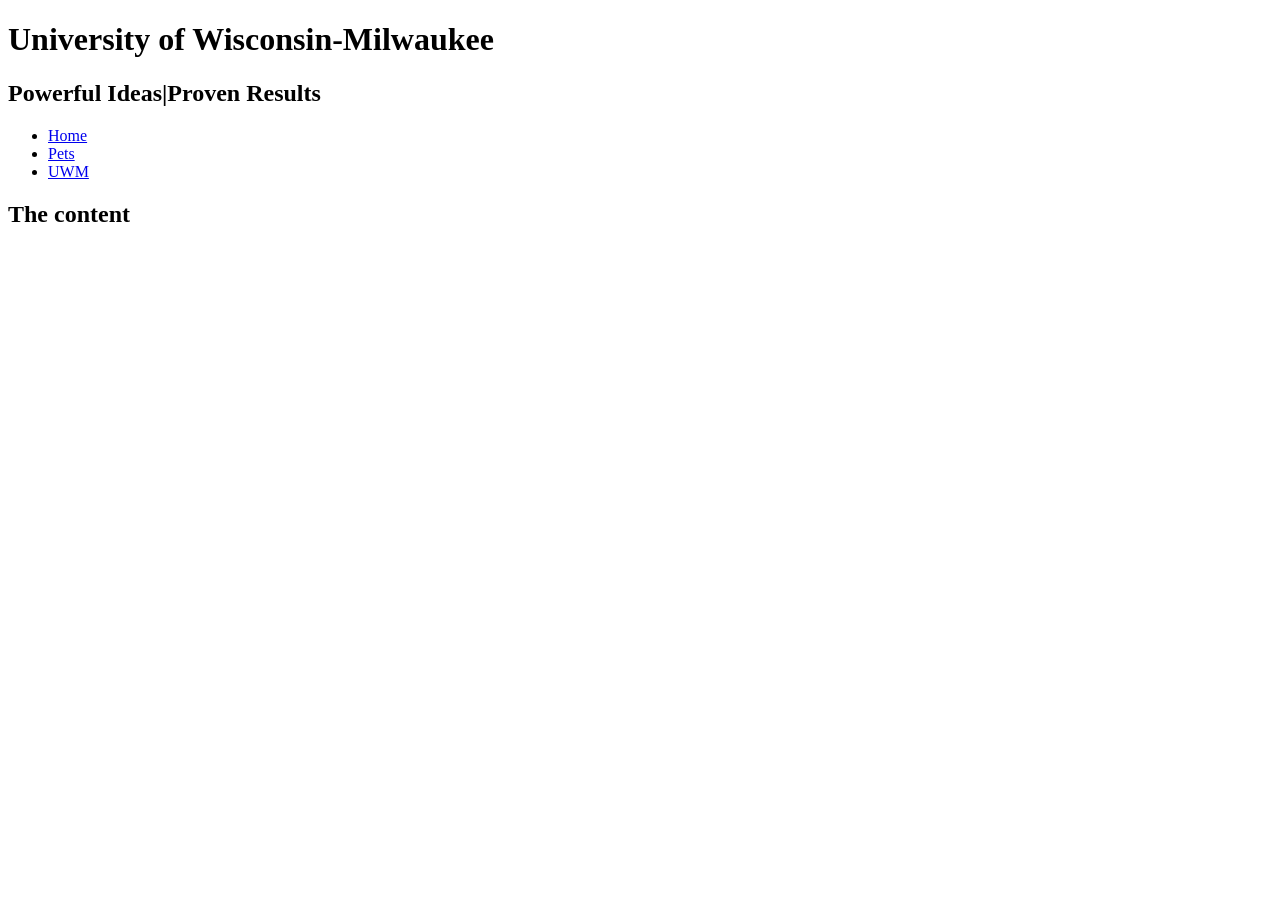
==== uwm.html @ 5b36518f "finished pets" ====
<!DOCTYPE html>
<html lang="en">
<head>
    <meta charset="UTF-8">
    <title>UWM</title>
</head>
<body>
    <header>
        <h1>University of Wisconsin-Milwaukee</h1>
        <h2>Powerful Ideas|Proven Results</h2>
        <nav>
            <ul>
                <li><a href="index.html">Home</a></li>
                <li><a href="pets.html">Pets</a></li>
                <li><a href="uwm.html">UWM</a></li>
            </ul>
        </nav>
    </header>
    <main>
        <h2>The content</h2>
    </main>
</body>
</html>
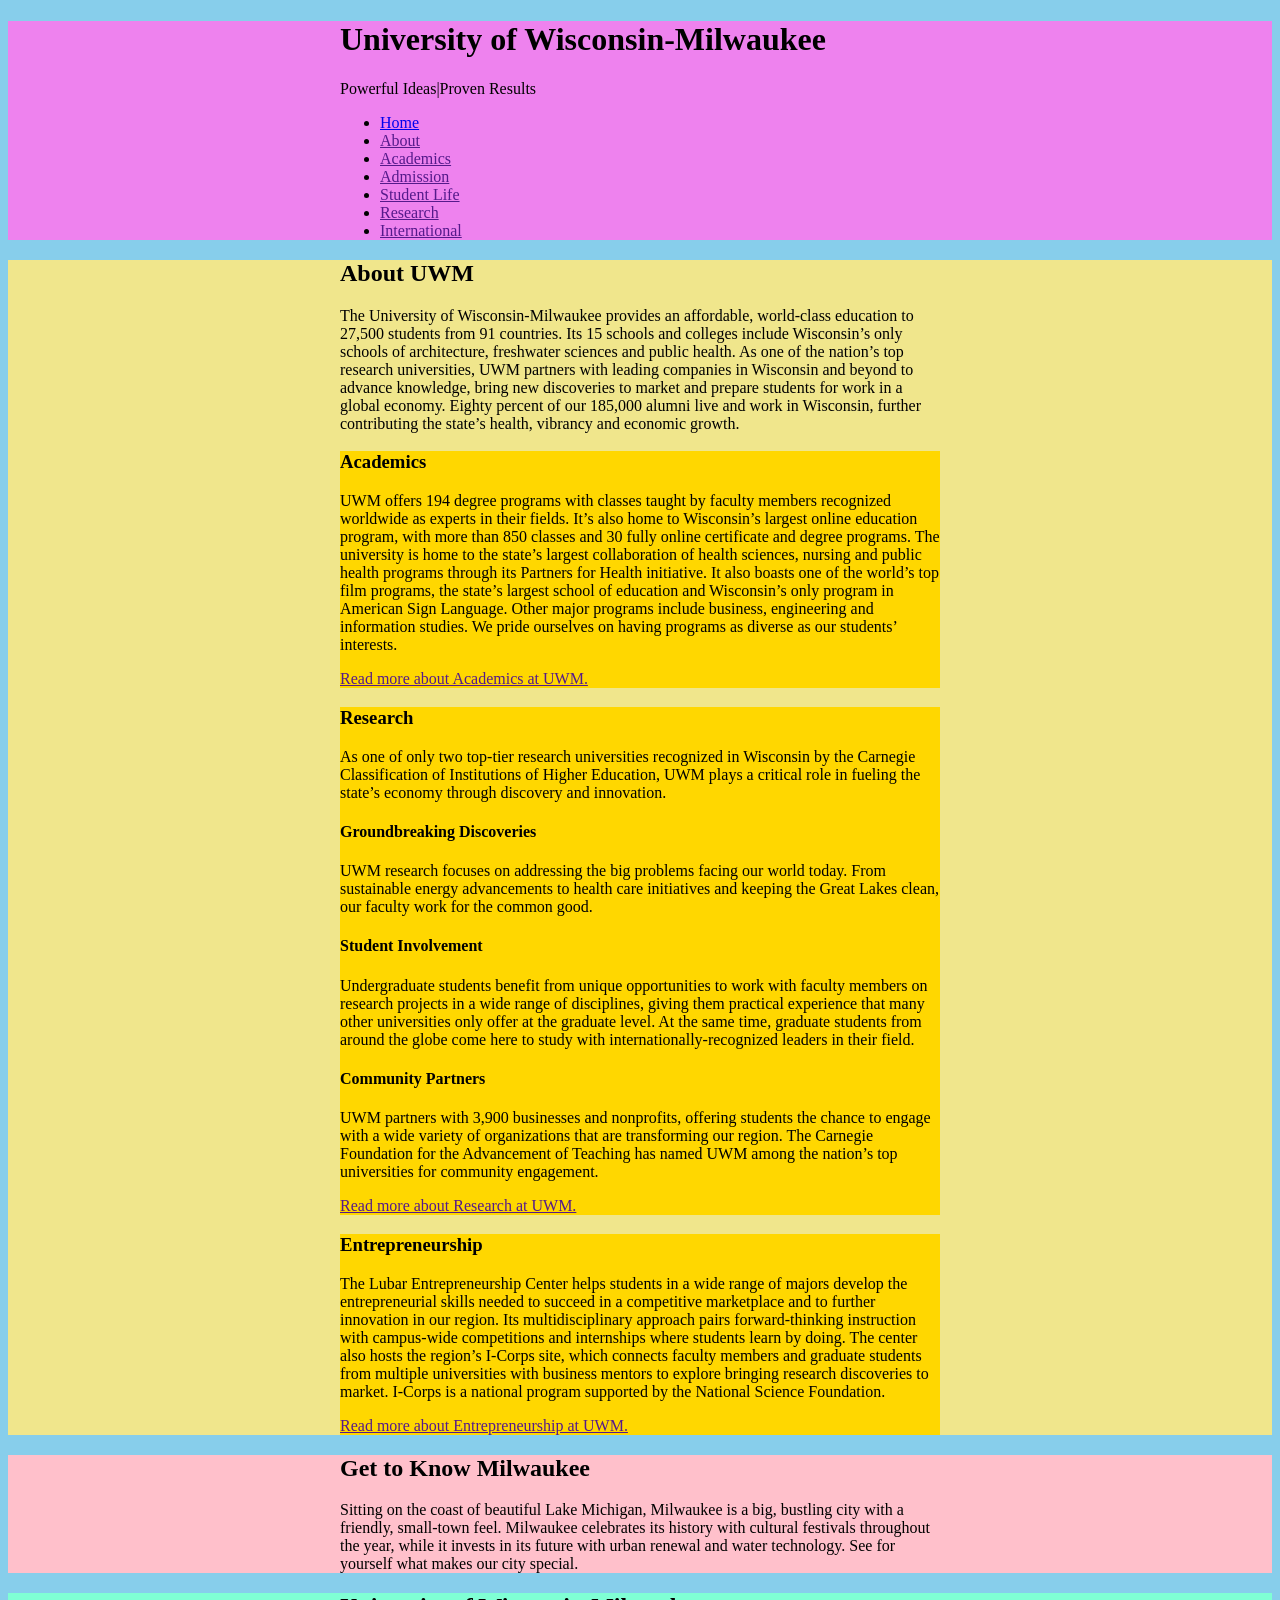
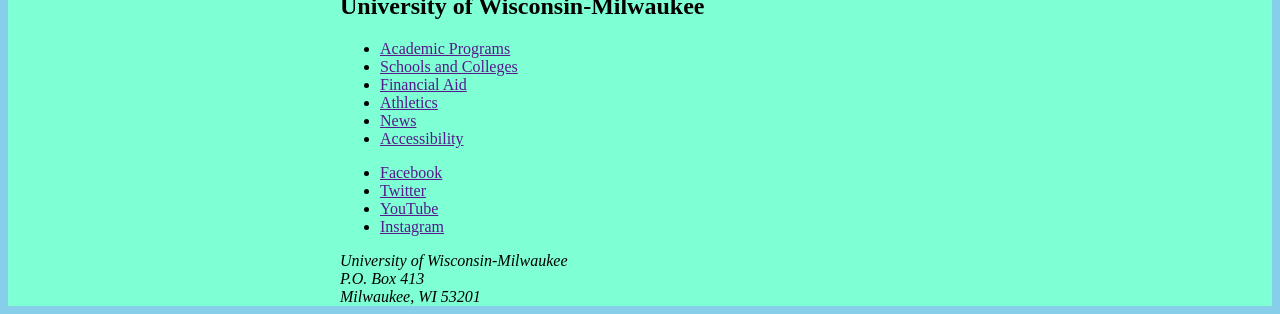
==== commit 6c0c9ad4: "added uwm" ====
--- a/uwm.html
+++ b/uwm.html
@@ -3,21 +3,91 @@
 <head>
     <meta charset="UTF-8">
     <title>UWM</title>
+    <link rel="stylesheet" href="uwm.css">
 </head>
 <body>
-    <header>
-        <h1>University of Wisconsin-Milwaukee</h1>
-        <h2>Powerful Ideas|Proven Results</h2>
-        <nav>
-            <ul>
-                <li><a href="index.html">Home</a></li>
-                <li><a href="pets.html">Pets</a></li>
-                <li><a href="uwm.html">UWM</a></li>
-            </ul>
-        </nav>
-    </header>
-    <main>
-        <h2>The content</h2>
-    </main>
+        <header class="site-header">
+            <div class="wrapper">
+            <h1>University of Wisconsin-Milwaukee</h1>
+            <p>Powerful Ideas|Proven Results</p>
+            
+            <nav>
+                <ul>
+                    <li><a href="index.html">Home</a></li>
+                    <li><a href="">About</a></li>
+                    <li><a href="">Academics</a></li>
+                    <li><a href="">Admission</a></li>
+                    <li><a href="">Student Life</a></li>
+                    <li><a href="">Research</a></li>
+                    <li><a href="">International</a></li>
+                </ul>
+            </nav>
+        </div>
+        </header>
+        <main class="site-main">
+            <article class="wrapper">
+                <h2>About UWM</h2>
+                <p>The University of Wisconsin-Milwaukee provides an affordable, world-class education to 27,500 students from 91 countries. Its 15 schools and colleges include Wisconsin’s only schools of architecture, freshwater sciences and public health. As one of the nation’s top research universities, UWM partners with leading companies in Wisconsin and beyond to advance knowledge, bring new discoveries to market and prepare students for work in a global economy. Eighty percent of our 185,000 alumni live and work in Wisconsin, further contributing the state’s health, vibrancy and economic growth.</p>
+                
+                <section class="academics">
+                    <h3>Academics</h3>
+                    <p>UWM offers 194 degree programs with classes taught by faculty members recognized worldwide as experts in their fields. It’s also home to Wisconsin’s largest online education program, with more than 850 classes and 30 fully online certificate and degree programs. The university is home to the state’s largest collaboration of health sciences, nursing and public health programs through its Partners for Health initiative. It also boasts one of the world’s top film programs, the state’s largest school of education and Wisconsin’s only program in American Sign Language. Other major programs include business, engineering and information studies. We pride ourselves on having programs as diverse as our students’ interests.</p>
+                    <p><a href="">Read more about Academics at UWM.</a></p>
+                </section>
+
+                <section class="research">
+                    <h3>Research</h3>
+                    <p>As one of only two top-tier research universities recognized in Wisconsin by the Carnegie Classification of Institutions of Higher Education, UWM plays a critical role in fueling the state’s economy through discovery and innovation.</p>
+                    <h4>Groundbreaking Discoveries</h4>
+                    <p>UWM research focuses on addressing the big problems facing our world today. From sustainable energy advancements to health care initiatives and keeping the Great Lakes clean, our faculty work for the common good.</p>
+                    <h4>Student Involvement</h4>
+                    <p>Undergraduate students benefit from unique opportunities to work with faculty members on research projects in a wide range of disciplines, giving them practical experience that many other universities only offer at the graduate level. At the same time, graduate students from around the globe come here to study with internationally-recognized leaders in their field.</p>
+                    <h4>Community Partners</h4>
+                    <p>UWM partners with 3,900 businesses and nonprofits, offering students the chance to engage with a wide variety of organizations that are transforming our region. The Carnegie Foundation for the Advancement of Teaching has named UWM among the nation’s top universities for community engagement.</p>
+                    <p><a href="">Read more about Research at UWM.</a></p>
+                </section>
+
+                <section class="entrepreneurship">
+                    <h3>Entrepreneurship</h3>
+                    <p>The Lubar Entrepreneurship Center helps students in a wide range of majors develop the entrepreneurial skills needed to succeed in a competitive marketplace and to further innovation in our region. Its multidisciplinary approach pairs forward-thinking instruction with campus-wide competitions and internships where students learn by doing. The center also hosts the region’s I-Corps site, which connects faculty members and graduate students from multiple universities with business mentors to explore bringing research discoveries to market. I-Corps is a national program supported by the National Science Foundation.</p>
+                    <p><a href="">Read more about Entrepreneurship at UWM.</a></p>
+                </section>
+            </article>
+        </main>
+
+        <aside class="call-out">
+            <div class="wrapper">
+                <h2>Get to Know Milwaukee</h2>
+                <p>Sitting on the coast of beautiful Lake Michigan, Milwaukee is a big, bustling city with a friendly, small-town feel. Milwaukee celebrates its history with cultural festivals throughout the year, while it invests in its future with urban renewal and water technology. See for yourself what makes our city special.</p>
+            </div>
+        </aside>
+
+        <footer class="site-footer">
+            <div class="wrapper">
+                <h2>University of Wisconsin-Milwaukee</h2>
+                
+                <nav>
+                    <ul>
+                        <li><a href="">Academic Programs</a></li>
+                        <li><a href="">Schools and Colleges</a></li>
+                        <li><a href="">Financial Aid</a></li>
+                        <li><a href="">Athletics</a></li>
+                        <li><a href="">News</a></li>
+                        <li><a href="">Accessibility</a></li>
+                    </ul>
+                </nav>
+                <ul>
+                    <li><a href="">Facebook</a></li>
+                    <li><a href="">Twitter</a></li>
+                    <li><a href="">YouTube</a></li>
+                    <li><a href="">Instagram</a></li>
+                </ul>
+                <address>
+                University of Wisconsin-Milwaukee<br>
+                P.O. Box 413<br>
+                Milwaukee, WI 53201</>
+                </address>
+            </div>
+        </footer>
 </body>
 </html>
--- a/uwm.css
+++ b/uwm.css
@@ -0,0 +1,36 @@
+html {
+    background-color: skyblue;
+}
+
+.wrapper {
+    max-width: 600px;
+    margin: 0 auto;
+}
+
+.site-header {
+    background-color: violet;
+}
+
+.site-main {
+    background-color:khaki;
+}
+
+.academics {
+    background-color: gold;
+}
+
+.research {
+    background-color: gold;
+}
+
+.entrepreneurship {
+    background-color: gold;
+}
+
+.call-out {
+    background-color: pink;
+}
+
+.site-footer {
+    background-color: aquamarine;
+}
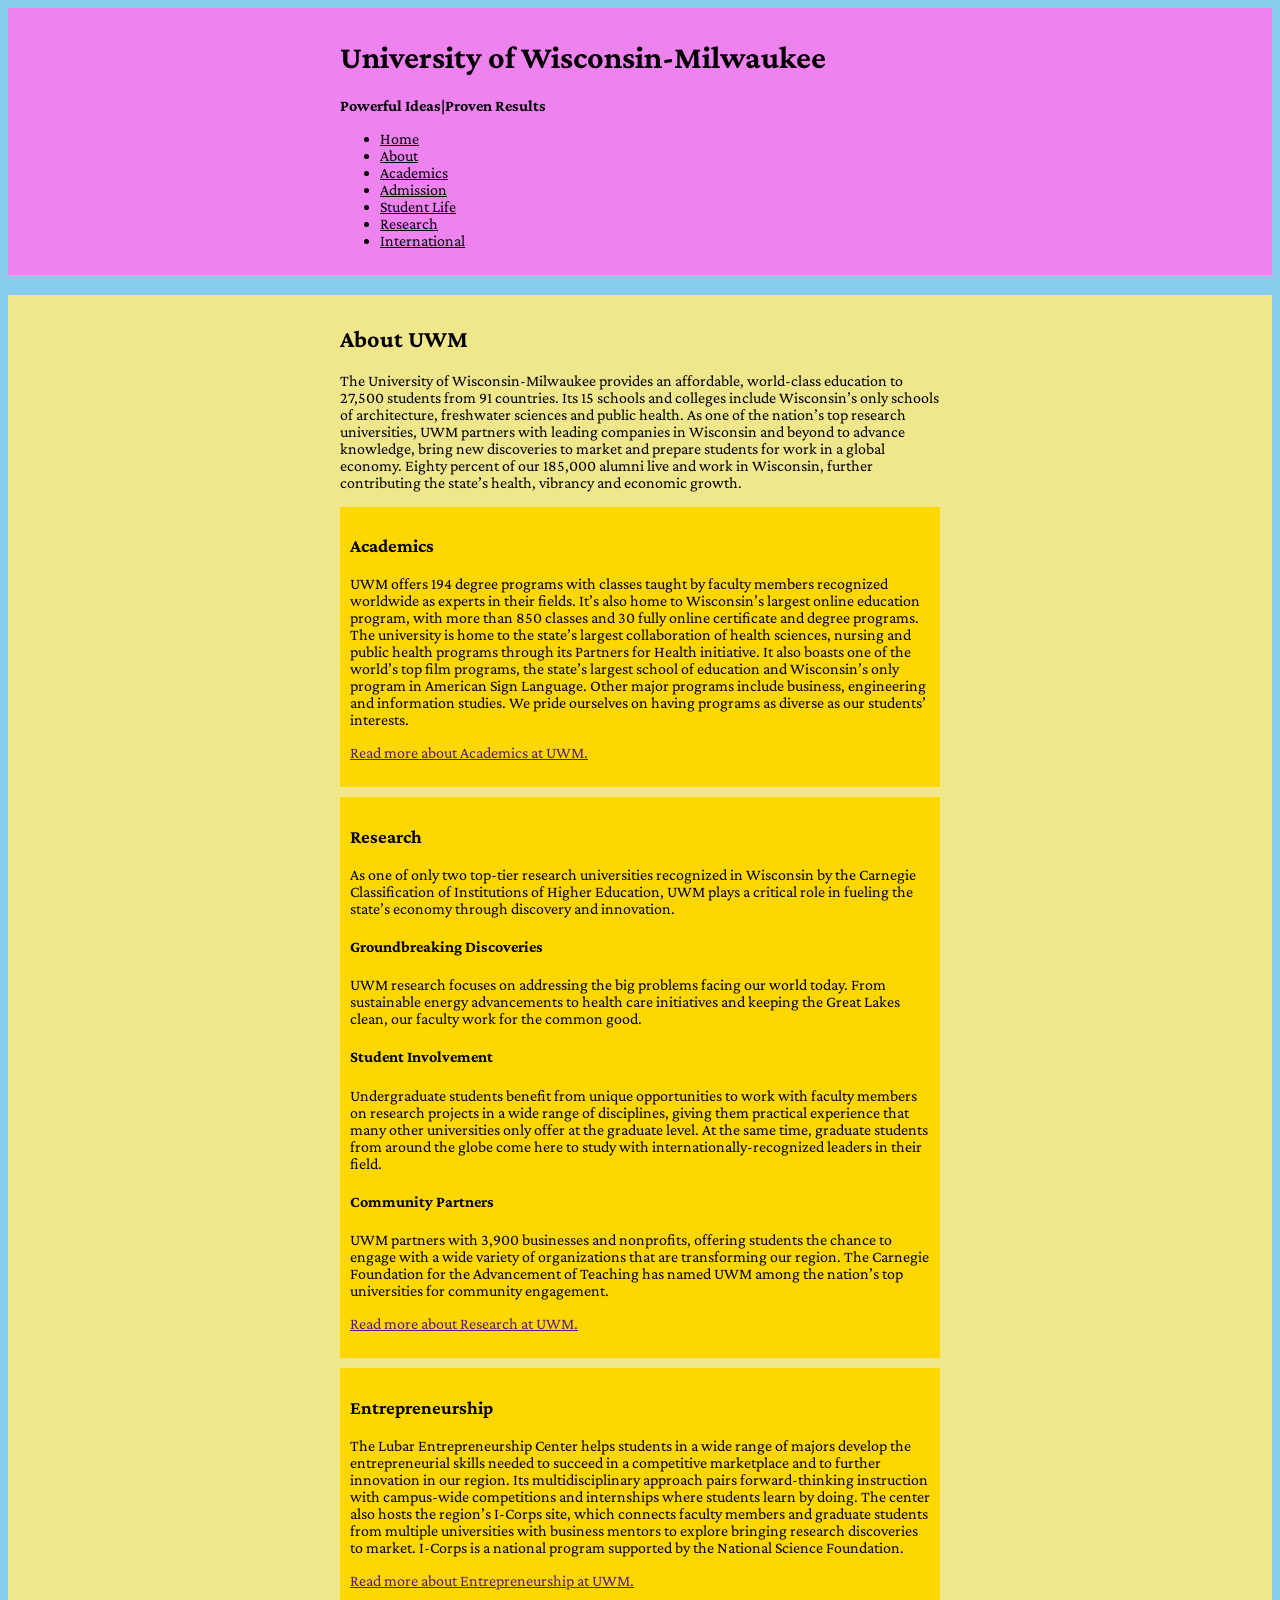
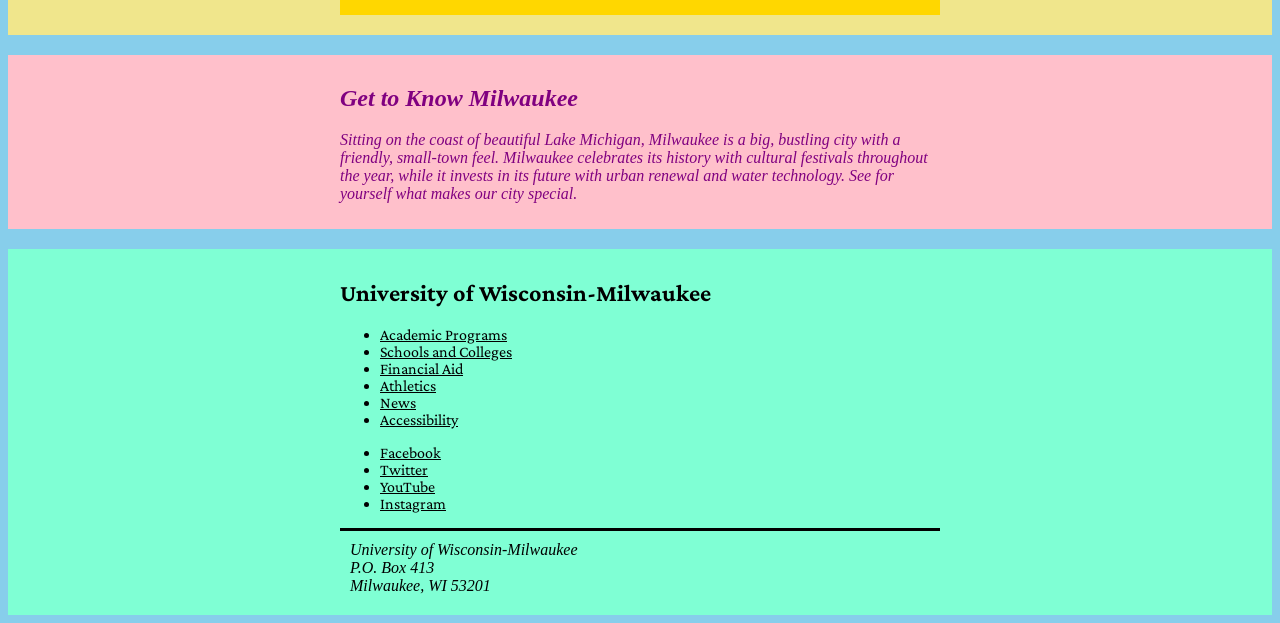
==== commit 290aa7b7: "finished" ====
--- a/uwm.html
+++ b/uwm.html
@@ -3,23 +3,26 @@
 <head>
     <meta charset="UTF-8">
     <title>UWM</title>
+    <link rel="preconnect" href="https://fonts.googleapis.com">
+    <link rel="preconnect" href="https://fonts.gstatic.com" crossorigin>
+    <link href="https://fonts.googleapis.com/css2?family=Crimson+Pro:ital,wght@0,200..900;1,200..900&display=swap" rel="stylesheet">
     <link rel="stylesheet" href="uwm.css">
 </head>
 <body>
         <header class="site-header">
             <div class="wrapper">
             <h1>University of Wisconsin-Milwaukee</h1>
-            <p>Powerful Ideas|Proven Results</p>
+            <p><b>Powerful Ideas|Proven Results</b></p>
             
             <nav>
                 <ul>
-                    <li><a href="index.html">Home</a></li>
-                    <li><a href="">About</a></li>
-                    <li><a href="">Academics</a></li>
-                    <li><a href="">Admission</a></li>
-                    <li><a href="">Student Life</a></li>
-                    <li><a href="">Research</a></li>
-                    <li><a href="">International</a></li>
+                    <li><a class="links" href="index.html">Home</a></li>
+                    <li><a class="links" href="">About</a></li>
+                    <li><a class="links" href="">Academics</a></li>
+                    <li><a class="links" href="">Admission</a></li>
+                    <li><a class="links" href="">Student Life</a></li>
+                    <li><a class="links" href="">Research</a></li>
+                    <li><a class="links" href="">International</a></li>
                 </ul>
             </nav>
         </div>
@@ -68,21 +71,21 @@
                 
                 <nav>
                     <ul>
-                        <li><a href="">Academic Programs</a></li>
-                        <li><a href="">Schools and Colleges</a></li>
-                        <li><a href="">Financial Aid</a></li>
-                        <li><a href="">Athletics</a></li>
-                        <li><a href="">News</a></li>
-                        <li><a href="">Accessibility</a></li>
+                        <li><a class="links" href="">Academic Programs</a></li>
+                        <li><a class="links" href="">Schools and Colleges</a></li>
+                        <li><a class="links" href="">Financial Aid</a></li>
+                        <li><a class="links" href="">Athletics</a></li>
+                        <li><a class="links" href="">News</a></li>
+                        <li><a class="links" href="">Accessibility</a></li>
                     </ul>
                 </nav>
                 <ul>
-                    <li><a href="">Facebook</a></li>
-                    <li><a href="">Twitter</a></li>
-                    <li><a href="">YouTube</a></li>
-                    <li><a href="">Instagram</a></li>
+                    <li><a class="links" href="">Facebook</a></li>
+                    <li><a class="links" href="">Twitter</a></li>
+                    <li><a class="links" href="">YouTube</a></li>
+                    <li><a class="links" href="">Instagram</a></li>
                 </ul>
-                <address>
+                <address class="address">
                 University of Wisconsin-Milwaukee<br>
                 P.O. Box 413<br>
                 Milwaukee, WI 53201</>
--- a/uwm.css
+++ b/uwm.css
@@ -1,5 +1,6 @@
 html {
     background-color: skyblue;
+    font-family: "Crimson Pro", serif;
 }
 
 .wrapper {
@@ -9,28 +10,53 @@
 
 .site-header {
     background-color: violet;
+    padding: 10px;
+    margin-bottom: 20px;
 }
 
 .site-main {
     background-color:khaki;
+    padding: 10px;
+    margin-bottom: 20px;
 }
 
 .academics {
     background-color: gold;
+    padding: 10px;
+    margin-bottom: 10px;
 }
 
 .research {
     background-color: gold;
+    padding: 10px;
+    margin-bottom: 10px;
 }
 
 .entrepreneurship {
     background-color: gold;
+    padding: 10px;
+    margin-bottom: 10px;
 }
 
 .call-out {
     background-color: pink;
+    padding: 10px;
+    margin-bottom: 20px;
+    color: purple;
+    font-style: italic;
 }
 
 .site-footer {
     background-color: aquamarine;
+    padding: 10px;
+}
+
+.links {
+    color: black;
+}
+
+
+.address {
+    border-top: 3px solid black;
+    padding: 10px;
 }
